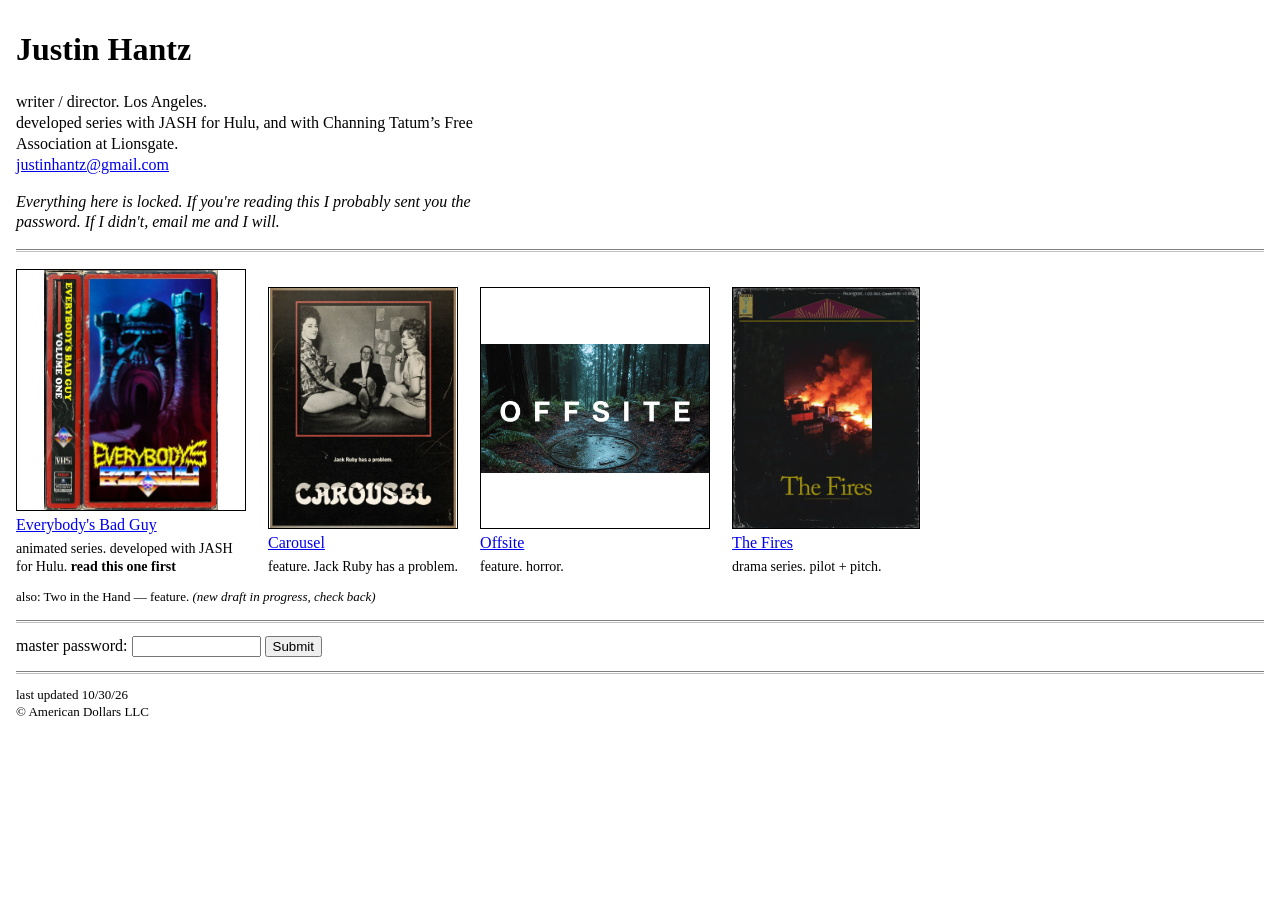
==== index.html @ 84b0562b "Add files via upload" ====
<!doctype html>
<html lang="en">
<head>
<meta charset="utf-8">
<meta name="viewport" content="width=device-width, initial-scale=1, viewport-fit=cover">
<meta name="robots" content="noindex, nofollow">
<title>Justin Hantz</title>
<link rel="stylesheet" href="style.css">
</head>
<body>
<!--
  HOW TO EDIT
  Change any words below, then click "Commit changes". The site updates in about a minute.
  Leave anything inside < > alone unless you know what it does.
  <br> = line break.  &mdash; = long dash.  &middot; = middle dot.
  Passwords and scripts are NOT in this file. Changing text here can't break them.
-->

<!-- ================= FRONT PAGE ================= -->
<main id="front">
<h1>Justin Hantz</h1>
<p>writer / director. Los Angeles.<br>
developed series with JASH for Hulu, and with Channing Tatum&rsquo;s Free Association at Lionsgate.<br>
<a href="mailto:justinhantz@gmail.com">justinhantz@gmail.com</a></p>
<p><i>Everything here is locked. If you're reading this I probably sent you the password. If I didn't, email me and I will.</i></p>
<hr>
<div class="grid">
  <a class="cell" href="#ebg"><img src="img/ebg-vhs.webp" alt="">
    <span class="ti">Everybody's Bad Guy</span>
    <span class="ln">animated series. developed with JASH for Hulu. <b>read this one first</b></span></a>
  <a class="cell" href="#carousel"><img src="img/car-cover.webp" alt="">
    <span class="ti">Carousel</span>
    <span class="ln">feature. Jack Ruby has a problem.</span></a>
  <a class="cell" href="#offsite"><img src="img/os-cover.webp" alt="">
    <span class="ti">Offsite</span>
    <span class="ln">feature. horror.</span></a>
  <a class="cell" href="#fires"><img src="img/fires-cover.webp" alt="">
    <span class="ti">The Fires</span>
    <span class="ln">drama series. pilot + pitch.</span></a>
</div>
<p class="smol">also: Two in the Hand &mdash; feature. <i>(new draft in progress, check back)</i></p>
<hr>
<form id="mform"><label for="mpw">master password:</label> <input id="mpw" type="password" size="14" autocomplete="off"> <input type="submit" value="Submit"> <span class="msg" aria-live="polite"></span></form>
<hr>
<p class="smol">last updated 10/30/26<br>&copy; American Dollars LLC</p>
</main>

<!-- ================= EVERYBODY'S BAD GUY ================= -->
<section class="proj" id="p-ebg" data-id="ebg" hidden>
<p><a href="#">&larr; back</a></p>
<h2>Everybody's Bad Guy</h2>
<p>Animated series &middot; Developed with JASH for Hulu</p>
<img class="cover" src="img/ebg-vhs.webp" alt="">
<form class="pw-page"><label for="ppw-ebg">password:</label> <input id="ppw-ebg" type="password" size="14" autocomplete="off"> <input type="submit" value="Submit"> <span class="msg" aria-live="polite"></span></form>
<div class="open" hidden>
  <p><i>Written by Justin Hantz<br>Created by Justin Hantz &amp; Josh Freydkis</i></p>
  <p>A sitcom set in the world of a 1980s fantasy-action cartoon, told from the villain's side. Mordon is an evil warlock who also happens to be an incompetent narcissist. The forces of good stand in the way of his conquests, but not as much as his own ego.</p>
  <p>Mordon inherits the job of conquering Enduria after the hero, Valdor, kills his big brother. He summons his own band of villains. They are equally ineffectual and, frankly, dumb. Every time they get close, Valdor bursts through a wall and beats them up.</p>
  <div class="tw"><table border="1" cellpadding="4"><tr><td><img src="img/ebg-title.webp" alt="Everybody&#x27;s Bad Guy title"></td><td><img src="img/ebg-lineup.webp" alt="The cast: Mordon, Drilldo, Hardon, Hagatha, Biclops and Valdor"></td><td><img src="img/ebg-mordon.webp" alt="Mordon"></td></tr></table></div>
  <h3>Script</h3>
  <p>Episode 103 &middot; &ldquo;The Re-Deadening&rdquo; &middot; 33 pp.</p>
  <div class="script" data-name="Everybodys_Bad_Guy_103_The_Re-Deadening.pdf"></div>
</div>
<hr>
<p class="smol"><a href="#">back to everything</a></p>
</section>
<!-- ================= CAROUSEL ================= -->
<section class="proj" id="p-carousel" data-id="carousel" hidden>
<p><a href="#">&larr; back</a></p>
<h2>Carousel</h2>
<p>Feature &middot; Dallas, November 22&ndash;24, 1963</p>
<img class="cover" src="img/car-cover.webp" alt="">
<form class="pw-page"><label for="ppw-carousel">password:</label> <input id="ppw-carousel" type="password" size="14" autocomplete="off"> <input type="submit" value="Submit"> <span class="msg" aria-live="polite"></span></form>
<div class="open" hidden>
  <p><i>Written by Matt Christman, Justin Hantz &amp; Lee Landey</i></p>
  <p>Oswald is in Dallas police custody, and Jack Ruby has a problem. Over the next 48 hours, hounded by the police, the mob and the CIA, Ruby looks for any way out of his assignment: killing the president's assassin.</p>
  <div class="tw"><table border="1" cellpadding="4"><tr><td><img src="img/car-photo.webp" alt="Carousel deck image"></td><td><img src="img/car-file.webp" alt="Carousel deck page"></td></tr></table></div>
  <h3>Script</h3>
  <p>Feature &middot; 103 pp.</p>
  <div class="script" data-name="Carousel.pdf"></div>
</div>
<hr>
<p class="smol"><a href="#">back to everything</a></p>
</section>
<!-- ================= OFFSITE ================= -->
<section class="proj" id="p-offsite" data-id="offsite" hidden>
<p><a href="#">&larr; back</a></p>
<h2>Offsite</h2>
<p>Feature &middot; Horror thriller</p>
<img class="cover" src="img/os-cover.webp" alt="">
<form class="pw-page"><label for="ppw-offsite">password:</label> <input id="ppw-offsite" type="password" size="14" autocomplete="off"> <input type="submit" value="Submit"> <span class="msg" aria-live="polite"></span></form>
<div class="open" hidden>
  <p><i>Written by Lee Landey &amp; Justin Hantz</i></p>
  <p>A father and daughter, both environmental activists, head into the Pacific Northwest backcountry. Lost in the woods, they come upon a mysterious mansion, only to discover they've landed in the secret playground of a maniacal billionaire.</p>
  <p>Then he comes home.</p>
  <div class="tw"><table border="1" cellpadding="4"><tr><td><img src="img/os-concept.webp" alt="Offsite deck image"></td><td><img src="img/os-lab.webp" alt="Offsite deck image"></td><td><img src="img/os-liv.webp" alt="Offsite deck image"></td></tr></table></div>
  <h3>Script</h3>
  <p>Feature &middot; 94 pp.</p>
  <div class="script" data-name="Offsite.pdf"></div>
</div>
<hr>
<p class="smol"><a href="#">back to everything</a></p>
</section>
<!-- ================= THE FIRES ================= -->
<section class="proj" id="p-fires" data-id="fires" hidden>
<p><a href="#">&larr; back</a></p>
<h2>The Fires</h2>
<p>Drama series &middot; Pittsburgh</p>
<img class="cover" src="img/fires-cover.webp" alt="">
<form class="pw-page"><label for="ppw-fires">password:</label> <input id="ppw-fires" type="password" size="14" autocomplete="off"> <input type="submit" value="Submit"> <span class="msg" aria-live="polite"></span></form>
<div class="open" hidden>
  <p><i>Written by Lee Landey &amp; Justin Hantz</i></p>
  <p>A supernatural detective drama. In present-day Pittsburgh, an unlikely pair of detectives investigate a string of arsons plaguing the rust belt. What begins as a classic procedural in the tradition of Columbo takes new form as the cosmic horror of H.P. Lovecraft creeps in.</p>
  <div class="tw"><table border="1" cellpadding="4"><tr><td><img src="img/pittsburgh.webp" alt="Pittsburgh"></td><td><img src="img/still-street-fire.webp" alt="A street on fire"></td></tr></table></div>
  <h3>Script</h3>
  <p>Pilot &middot; &ldquo;A Brother Burned&rdquo; &middot; 58 pp.</p>
  <div class="script" data-name="The_Fires_101_A_Brother_Burned.pdf"></div>
</div>
<hr>
<p class="smol"><a href="#">back to everything</a></p>
</section>

<script src="site.js"></script>
</body>
</html>
---- style.css ----
/* Deliberately plain: browser-default Times, blue links, gray rules. */
:root{color-scheme:light;--bg:#fff;--fg:#000;--link:#0000ee;--visited:#551a8b;--rule:#808080;--hi:#ffff00}
html{background:var(--bg)}
body{margin:0;background:var(--bg);color:var(--fg);font-family:"Times New Roman",Times,serif;font-size:16px;line-height:1.3;
  padding-block:8px 48px;padding-left:max(16px,env(safe-area-inset-left,0px));padding-right:max(16px,env(safe-area-inset-right,0px))}
a{color:var(--link)}a:visited{color:var(--visited)}
h1{font-size:2em;margin:.67em 0}
h2{font-size:1.5em;margin:.6em 0 .3em}
h3{font-size:1.1em;margin:1.4em 0 .3em}
hr{border:0;border-top:1px solid var(--rule);border-bottom:1px solid #fff;box-shadow:0 1px 0 #c0c0c0;margin:14px 0}
p{max-width:62ch}
.smol{font-size:13px}
.hi{background:var(--hi)}
.msg{font-size:14px}
.grid{display:flex;flex-wrap:wrap;gap:22px;align-items:flex-end;margin:18px 0 10px}
.cell{display:flex;flex-direction:column;gap:4px;max-width:230px;text-decoration:none}
.cell img{display:block;height:240px;width:auto;max-width:100%;object-fit:contain;border:1px solid #000;background:#fff}
.cell .ti{text-decoration:underline}
.cell .ln{color:var(--fg);font-size:14px}
.cell:hover img,.cell:focus-visible img{outline:3px solid var(--hi)}
.cover{display:block;max-height:340px;max-width:100%;width:auto;border:1px solid #000;margin:10px 0}
.tw{overflow-x:auto;max-width:100%}
.tw img{display:block;height:260px;width:auto;max-width:none}
:focus-visible{outline:2px solid var(--link);outline-offset:2px}
@media (max-width:640px){.grid{display:grid;grid-template-columns:1fr 1fr;gap:18px 14px}.cell img{height:170px;width:100%}.tw img{height:180px}}
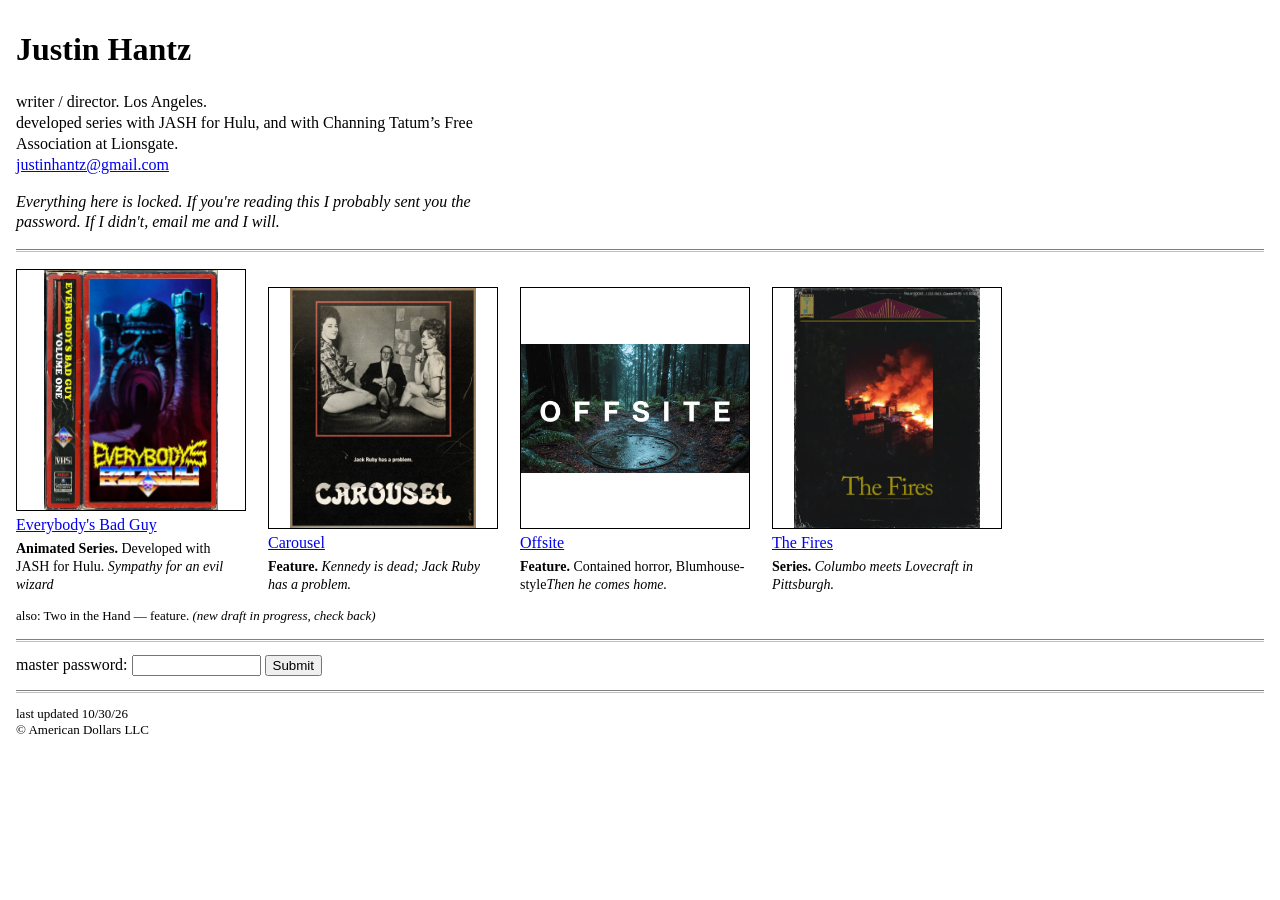
==== commit fb13da53: "Update index.html" ====
--- a/index.html
+++ b/index.html
@@ -27,16 +27,16 @@
 <div class="grid">
   <a class="cell" href="#ebg"><img src="img/ebg-vhs.webp" alt="">
     <span class="ti">Everybody's Bad Guy</span>
-    <span class="ln">animated series. developed with JASH for Hulu. <b>read this one first</b></span></a>
+    <span class="ln"><b>Animated Series.</b> Developed with JASH for Hulu. <i>Sympathy for an evil wizard</i></span></a>
   <a class="cell" href="#carousel"><img src="img/car-cover.webp" alt="">
     <span class="ti">Carousel</span>
-    <span class="ln">feature. Jack Ruby has a problem.</span></a>
+    <span class="ln"><b>Feature.</b> <i>Kennedy is dead; Jack Ruby has a problem.</i></span></a>
   <a class="cell" href="#offsite"><img src="img/os-cover.webp" alt="">
     <span class="ti">Offsite</span>
-    <span class="ln">feature. horror.</span></a>
+    <span class="ln"><b>Feature.</b> Contained horror, Blumhouse-style<i>Then he comes home.</i></span></a>
   <a class="cell" href="#fires"><img src="img/fires-cover.webp" alt="">
     <span class="ti">The Fires</span>
-    <span class="ln">drama series. pilot + pitch.</span></a>
+    <span class="ln"><b>Series.</b> <i>Columbo meets Lovecraft in Pittsburgh.</i></span></a>
 </div>
 <p class="smol">also: Two in the Hand &mdash; feature. <i>(new draft in progress, check back)</i></p>
 <hr>
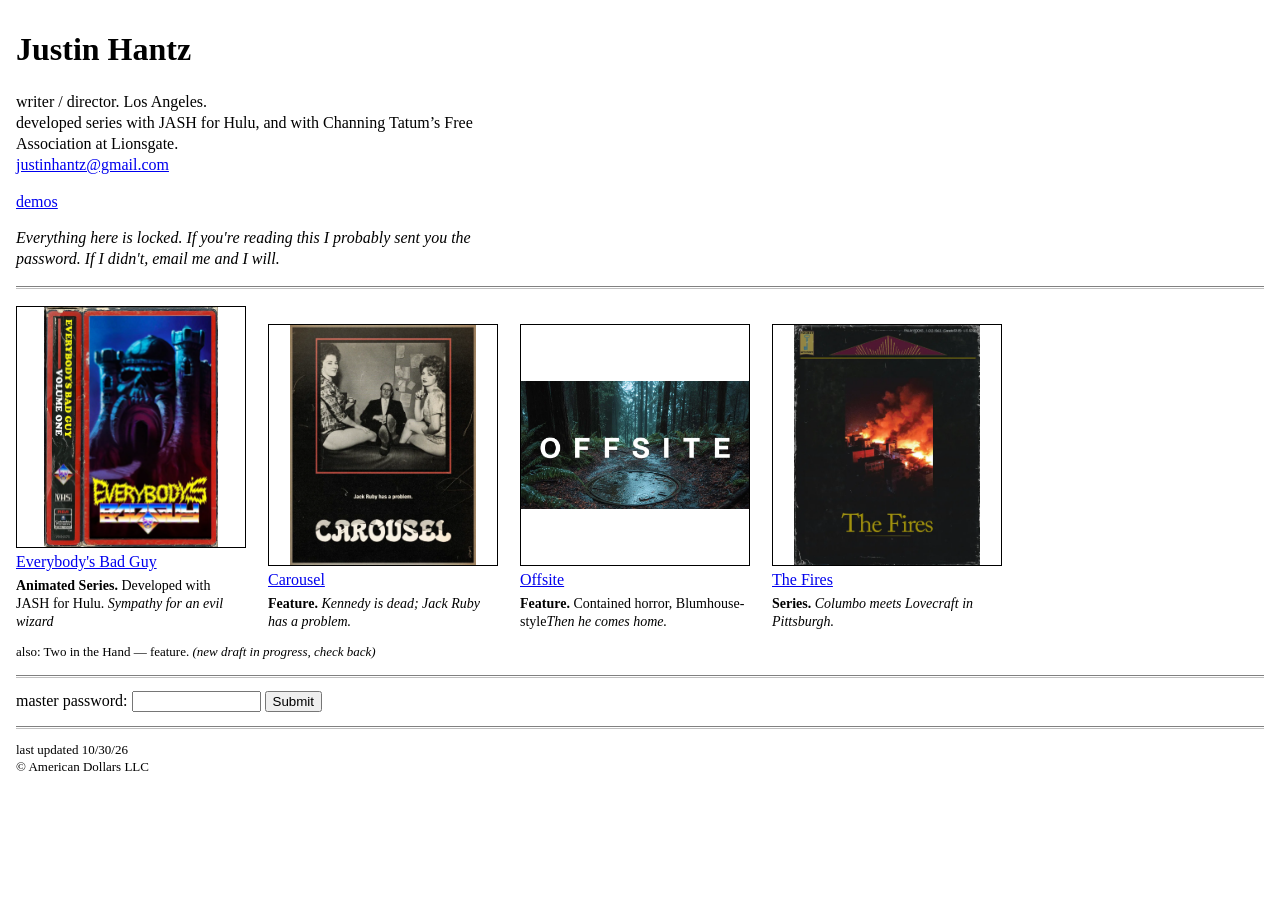
==== commit ec59037a: "Update index.html" ====
--- a/index.html
+++ b/index.html
@@ -22,6 +22,7 @@
 <p>writer / director. Los Angeles.<br>
 developed series with JASH for Hulu, and with Channing Tatum&rsquo;s Free Association at Lionsgate.<br>
 <a href="mailto:justinhantz@gmail.com">justinhantz@gmail.com</a></p>
+  <p><a href="demos/">demos</a></p>
 <p><i>Everything here is locked. If you're reading this I probably sent you the password. If I didn't, email me and I will.</i></p>
 <hr>
 <div class="grid">
